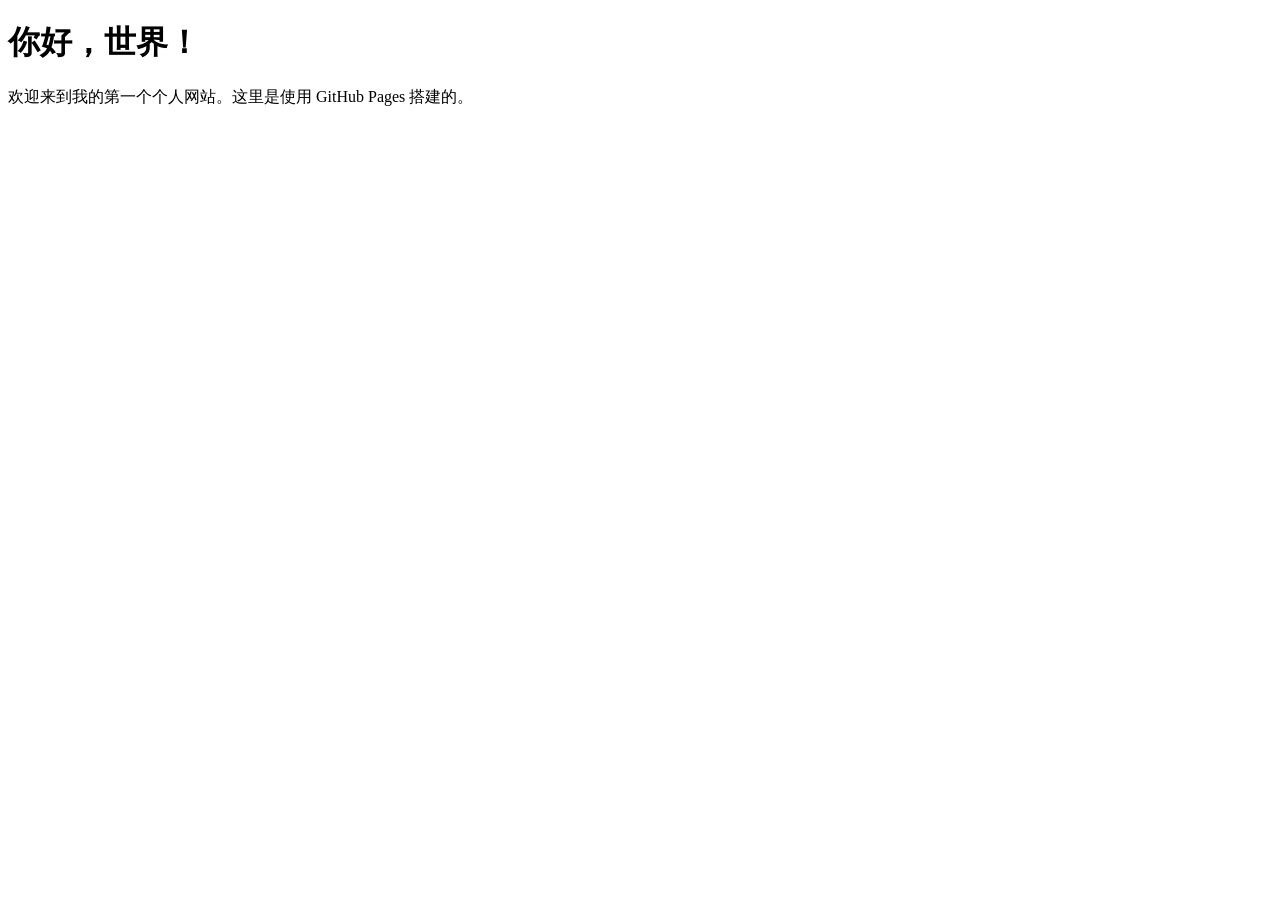
==== index.html @ d715b805 "创建第一个网页文件" ====
<!DOCTYPE html>
<html lang="zh-CN">
<head>
    <meta charset="UTF-8">
    <meta name="viewport" content="width=device-width, initial-scale=1.0">
    <title>我的个人网站</title>
</head>
<body>
    <h1>你好，世界！</h1>
    <p>欢迎来到我的第一个个人网站。这里是使用 GitHub Pages 搭建的。</p>
</body>
</html>
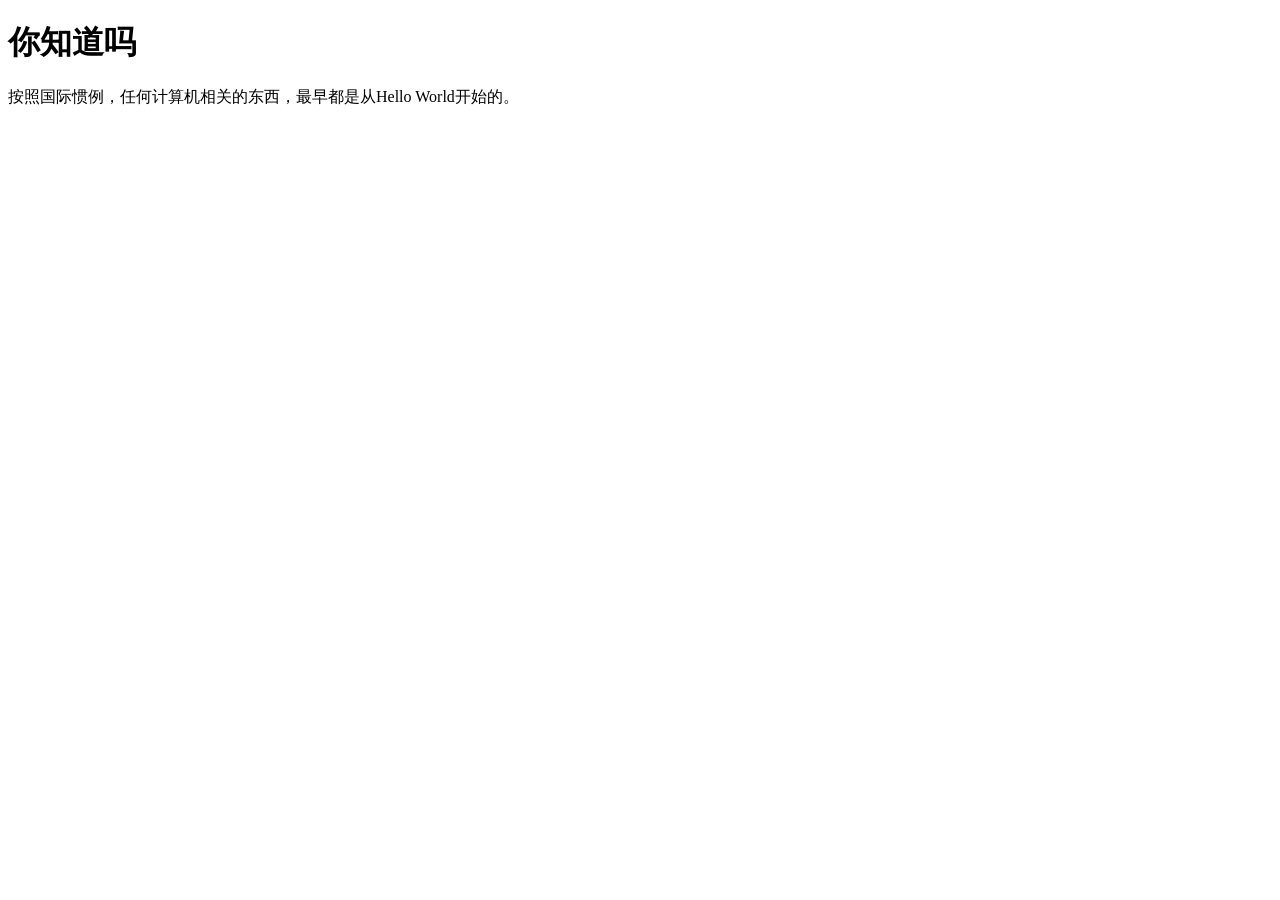
==== commit 0690d769: "提交HelloWorld" ====
--- a/index.html
+++ b/index.html
@@ -3,10 +3,10 @@
 <head>
     <meta charset="UTF-8">
     <meta name="viewport" content="width=device-width, initial-scale=1.0">
-    <title>我的个人网站</title>
+    <title>箬狸的窝</title>
 </head>
 <body>
-    <h1>你好，世界！</h1>
-    <p>欢迎来到我的第一个个人网站。这里是使用 GitHub Pages 搭建的。</p>
+    <h1>你知道吗</h1>
+    <p>按照国际惯例，任何计算机相关的东西，最早都是从Hello World开始的。</p>
 </body>
 </html>
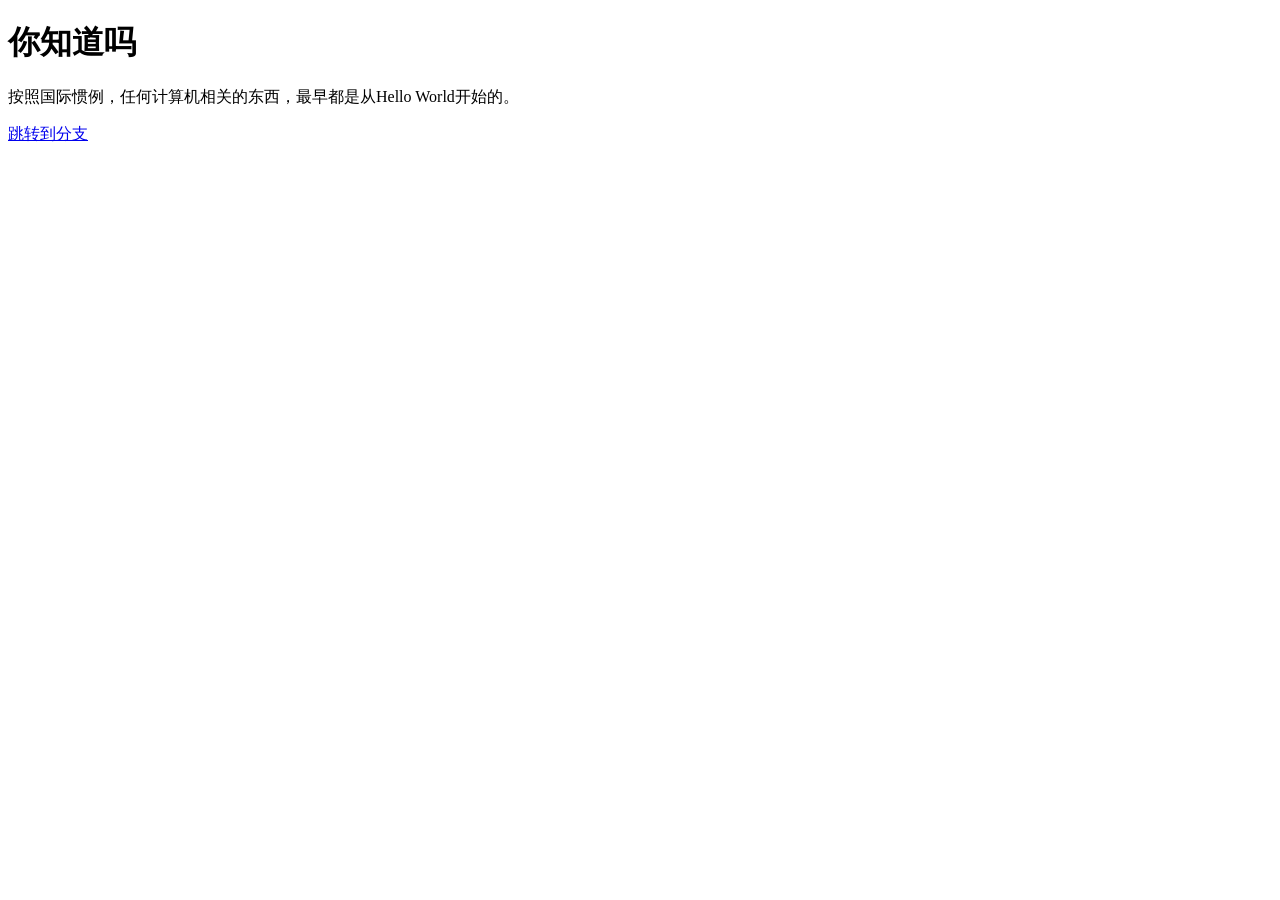
==== commit e79c8d0c: "添加分支网页" ====
--- a/index.html
+++ b/index.html
@@ -8,5 +8,6 @@
 <body>
     <h1>你知道吗</h1>
     <p>按照国际惯例，任何计算机相关的东西，最早都是从Hello World开始的。</p>
+    <a href="brance/brance.html">跳转到分支</a>
 </body>
 </html>
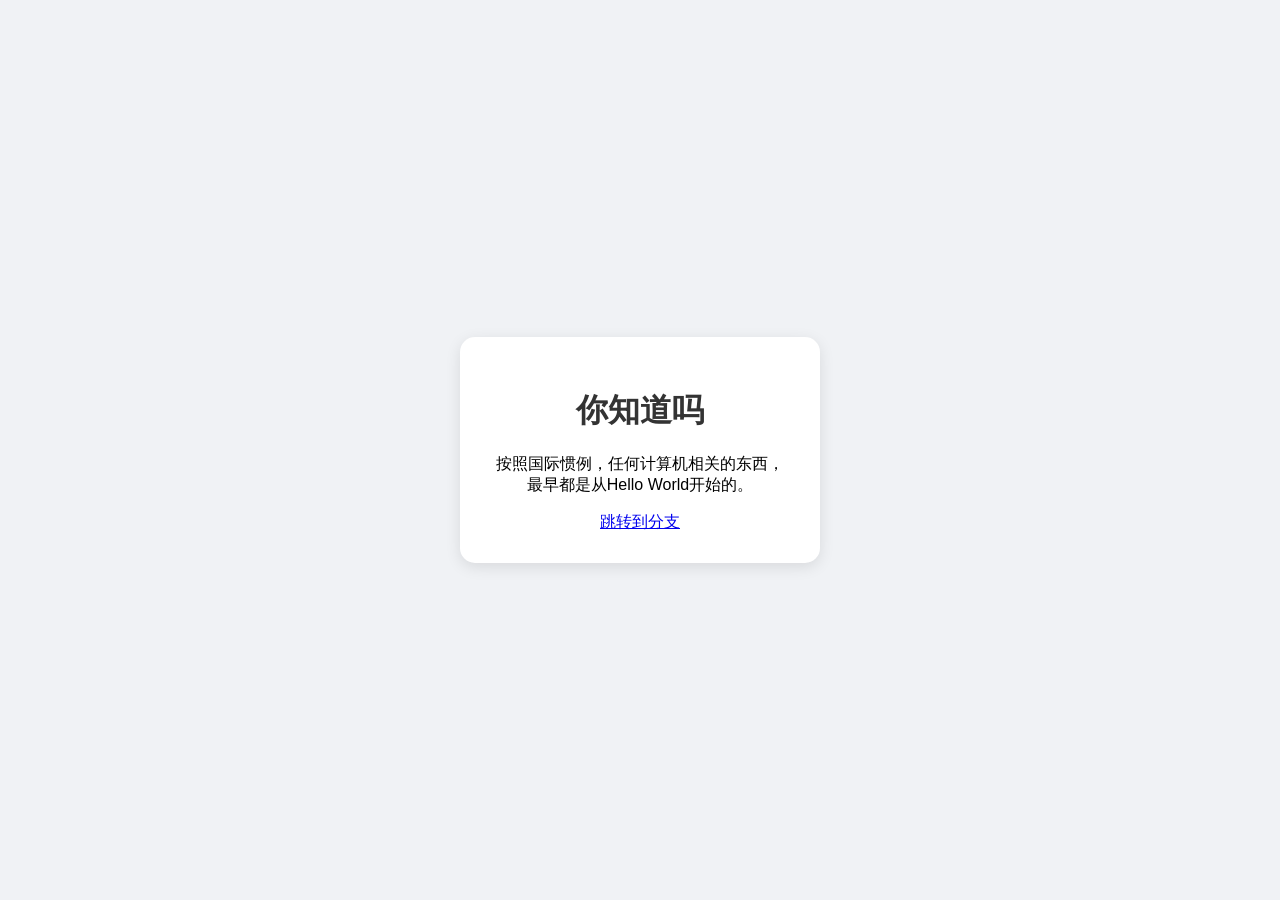
==== commit f9017b42: "添加卡片布局" ====
--- a/index.html
+++ b/index.html
@@ -4,10 +4,17 @@
     <meta charset="UTF-8">
     <meta name="viewport" content="width=device-width, initial-scale=1.0">
     <title>箬狸的窝</title>
+    <link rel="stylesheet" href="css/style.css">
 </head>
 <body>
+    <!--导航栏-->
+    <div>
+
+    </div>
+    <div class="card">
     <h1>你知道吗</h1>
     <p>按照国际惯例，任何计算机相关的东西，最早都是从Hello World开始的。</p>
     <a href="brance/brance.html">跳转到分支</a>
+    </div>
 </body>
 </html>
--- a/css/style.css
+++ b/css/style.css
@@ -0,0 +1,44 @@
+/* 给整个页面加个背景色 */
+body {
+    background-color: #f0f2f5;
+    font-family: 'Segoe UI', sans-serif;
+    display: flex;
+    justify-content: center; /* 水平居中 */
+    align-items: center;     /* 垂直居中 */
+    height: 100vh;           /* 占满屏幕高度 */
+    margin: 0;
+}
+
+/* 导航栏 */
+
+
+/* 设计卡片样式 */
+.card {
+    background-color: white;
+    width: 300px;
+    padding: 30px;
+    border-radius: 15px;      /* 圆角 */
+    box-shadow: 0 4px 15px rgba(0,0,0,0.1); /* 阴影 */
+    text-align: center;
+}
+
+/* 标题颜色 */
+h1 {
+    color: #333;
+}
+
+/* 按钮样式 */
+button {
+    background-color: #007bff;
+    color: white;
+    border: none;
+    padding: 10px 20px;
+    border-radius: 5px;
+    cursor: pointer;
+    transition: background 0.3s; /* 动画过渡 */
+}
+
+/* 鼠标悬停在按钮上的效果 */
+button:hover {
+    background-color: #0056b3;
+}
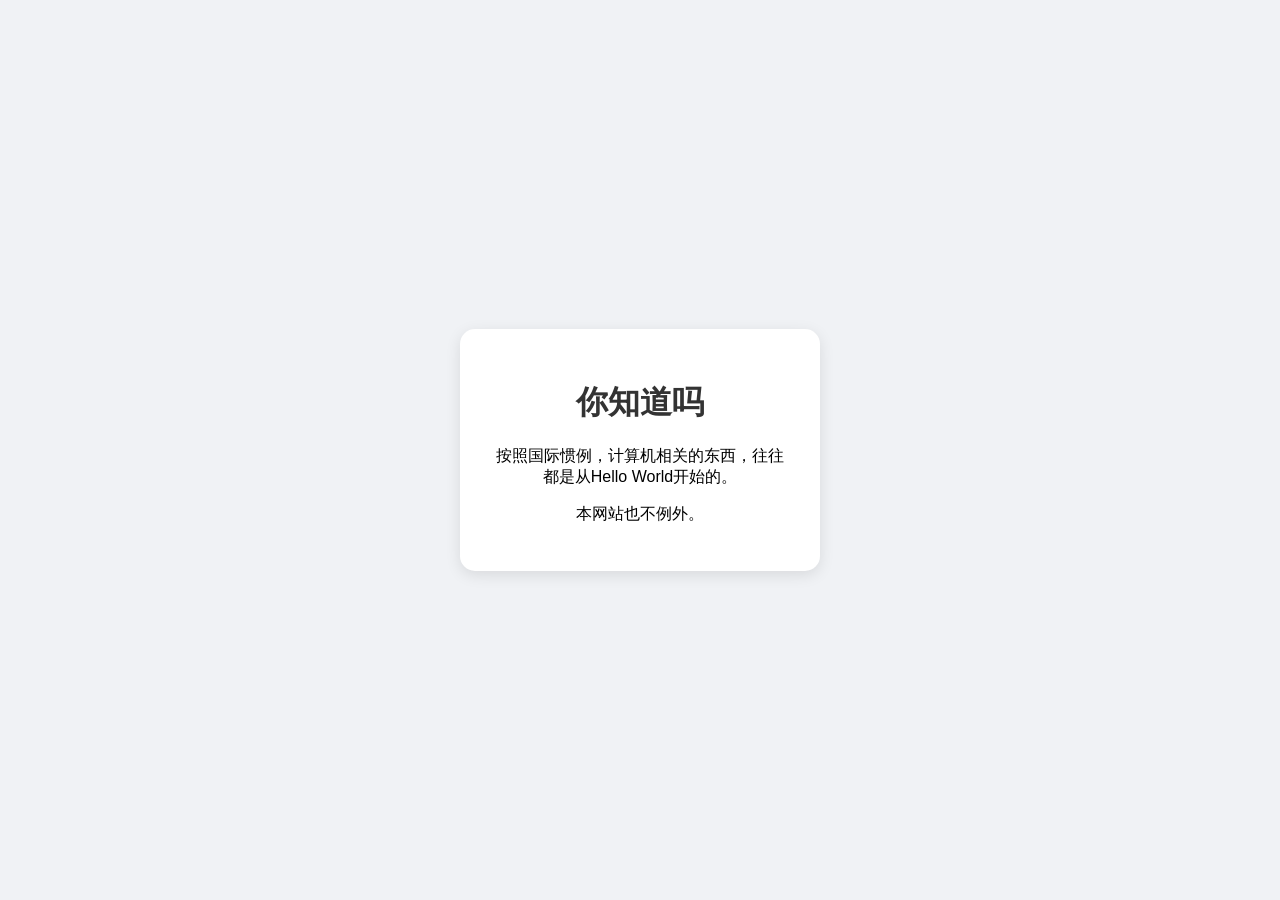
==== commit 61f4e8a2: "删除branch分支" ====
--- a/index.html
+++ b/index.html
@@ -13,8 +13,8 @@
     </div>
     <div class="card">
     <h1>你知道吗</h1>
-    <p>按照国际惯例，任何计算机相关的东西，最早都是从Hello World开始的。</p>
-    <a href="brance/brance.html">跳转到分支</a>
+    <p>按照国际惯例，计算机相关的东西，往往都是从Hello World开始的。</p>
+    <p>本网站也不例外。</p>
     </div>
 </body>
 </html>
